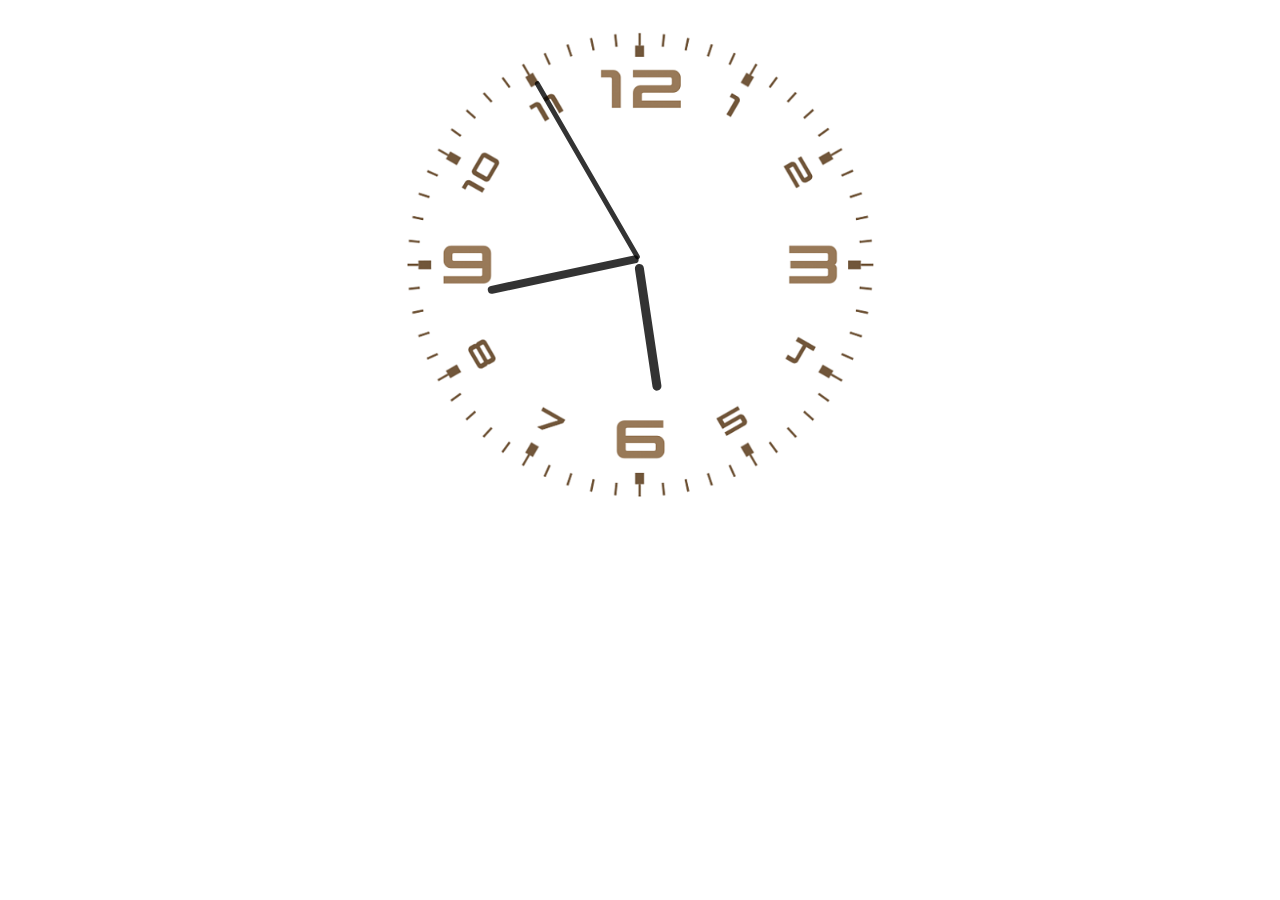
==== ritik/index.html @ 378bc46c "Ritik added a commit" ====
<!DOCTYPE html>
<html lang="en">
<head>
    <link rel="stylesheet" href="style.css">
    <script src="index.js"></script>
</head>
<body>
    <div id="clockContainer">
        <div id="hour"></div>
        <div id="minute"></div>
        <div id="second"></div>
    </div>
</body>
</html>
---- ritik/style.css ----
#clockContainer {
	position: relative;
	margin: auto;
	height: 40vw;
	/*to make the height and width responsive*/
	width: 40vw;
	background: url(clock.png) no-repeat;
	/*setting our background image*/
	background-size: 100%;
}

#hour,
#minute,
#second {
	position: absolute;
	background: black;
	border-radius: 10px;
	transform-origin: bottom;
}

#hour {
	width: 1.8%;
	height: 25%;
	top: 25%;
	left: 48.85%;
	opacity: 0.8;
}

#minute {
	width: 1.6%;
	height: 30%;
	top: 19%;
	left: 48.9%;
	opacity: 0.8;
}

#second {
	width: 1%;
	height: 40%;
	top: 9%;
	left: 49.25%;
	opacity: 0.8;
}
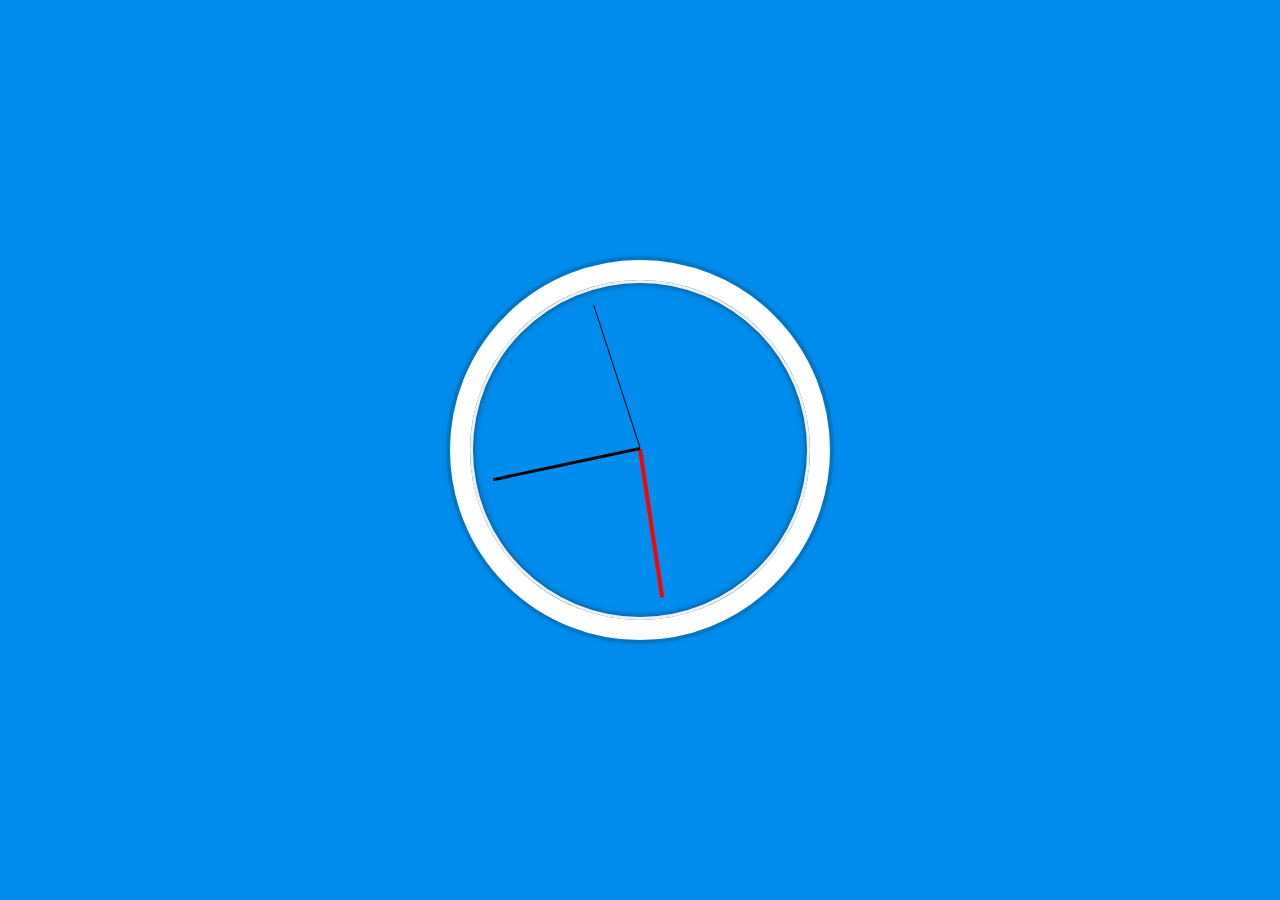
==== commit bf3447c7: "ritik added a clock" ====
--- a/ritik/index.html
+++ b/ritik/index.html
@@ -1,14 +1,124 @@
 <!DOCTYPE html>
 <html lang="en">
+
 <head>
-    <link rel="stylesheet" href="style.css">
-    <script src="index.js"></script>
+    <meta charset="UTF-8">
+    <title>Tick-Tock Clock</title>
+    <link rel="icon" href="https://fav.farm/🔥" />
+    <style>
+
+html {
+      background: #018DED url(https://unsplash.it/1500/1000?image=881&blur=5);
+      background-size: cover;
+      font-family: 'helvetica neue';
+      text-align: center;
+      font-size: 10px;
+    }
+
+body {
+    margin: 0;
+    font-size: 2rem;
+    display: flex;
+    flex: 1;
+    min-height: 100vh;
+    align-items: center;
+    }
+
+.clock {
+    width: 30rem;
+    height: 30rem;
+    border: 20px solid white;
+    border-radius: 50%;
+    margin: 50px auto;
+    position: relative;
+    padding: 2rem;
+    box-shadow:
+        0 0 0 4px rgba(0,0,0,0.1),
+        inset 0 0 0 3px #EFEFEF,
+        inset 0 0 10px black,
+        0 0 10px rgba(0,0,0,0.2);
+    }
+
+.clock-face {
+    position: relative;
+    width: 100%;
+    height: 100%;
+    transform: translateY(-3px); /* account for the height of the clock hands */
+    }
+
+.hand {
+    transform-origin: right center; /* Updated center so that hands move about clock center */
+    width: 50%;
+    height: 6px;
+    background: white;
+    position: absolute;
+    top: 50%;
+    }
+
+.hour-hand {
+    height: 4px;
+    background-color: red;
+    }
+
+.min-hand {
+    height: 3px;
+    background-color: rgb(3, 3, 3);
+    }
+
+.second-hand {
+    height: 1px;
+    background-color: rgb(3, 3, 4);
+    }
+    </style>
+
 </head>
+
 <body>
-    <div id="clockContainer">
-        <div id="hour"></div>
-        <div id="minute"></div>
-        <div id="second"></div>
-    </div>
+
+
+    <div class="clock">
+        <div class="clock-face">
+          <div class="hand hour-hand"></div>
+          <div class="hand min-hand"></div>
+          <div class="hand second-hand"></div>
+        </div>
+      </div>
+
+
+
+    <script>
+        function tickTock() {
+    // First selecting hands using their respective class names using query selector
+    const hourHand = document.querySelector('.hour-hand');
+    const minuteHand = document.querySelector('.min-hand');
+    const secondHand = document.querySelector('.second-hand');
+
+    // Getting current time and updating the hands angle
+    const date = new Date();
+    const hour = date.getHours();
+    const minute = date.getMinutes();
+    const second = date.getSeconds();
+
+    // Note that all below hands have 90 degrees added additionally, since they all start at 9'0 clock
+    // Every hour, hour hand moves 30 degrees, and every 2 minutes it moves 1 degree
+    var hoursAngle = (hour * 30) + (minute / 2) + 90;
+
+    // Every minute, minute hand moves 6 degrees
+    var minutesAngle = (minute * 6) + 90;
+
+    // Every second, second hand moves 6 degrees
+    var secondsAngle = (second * 6) + 90;
+
+    // Rotating hands using css
+    hourHand.style.transform = `rotate(${hoursAngle}deg)`;
+    minuteHand.style.transform = `rotate(${minutesAngle}deg)`;
+    secondHand.style.transform = `rotate(${secondsAngle}deg)`;
+} 
+
+// As the code loads, first update time and then do that same every 1 second
+tickTock();
+setInterval(tickTock, 1000);
+    </script>
 </body>
+
 </html>
